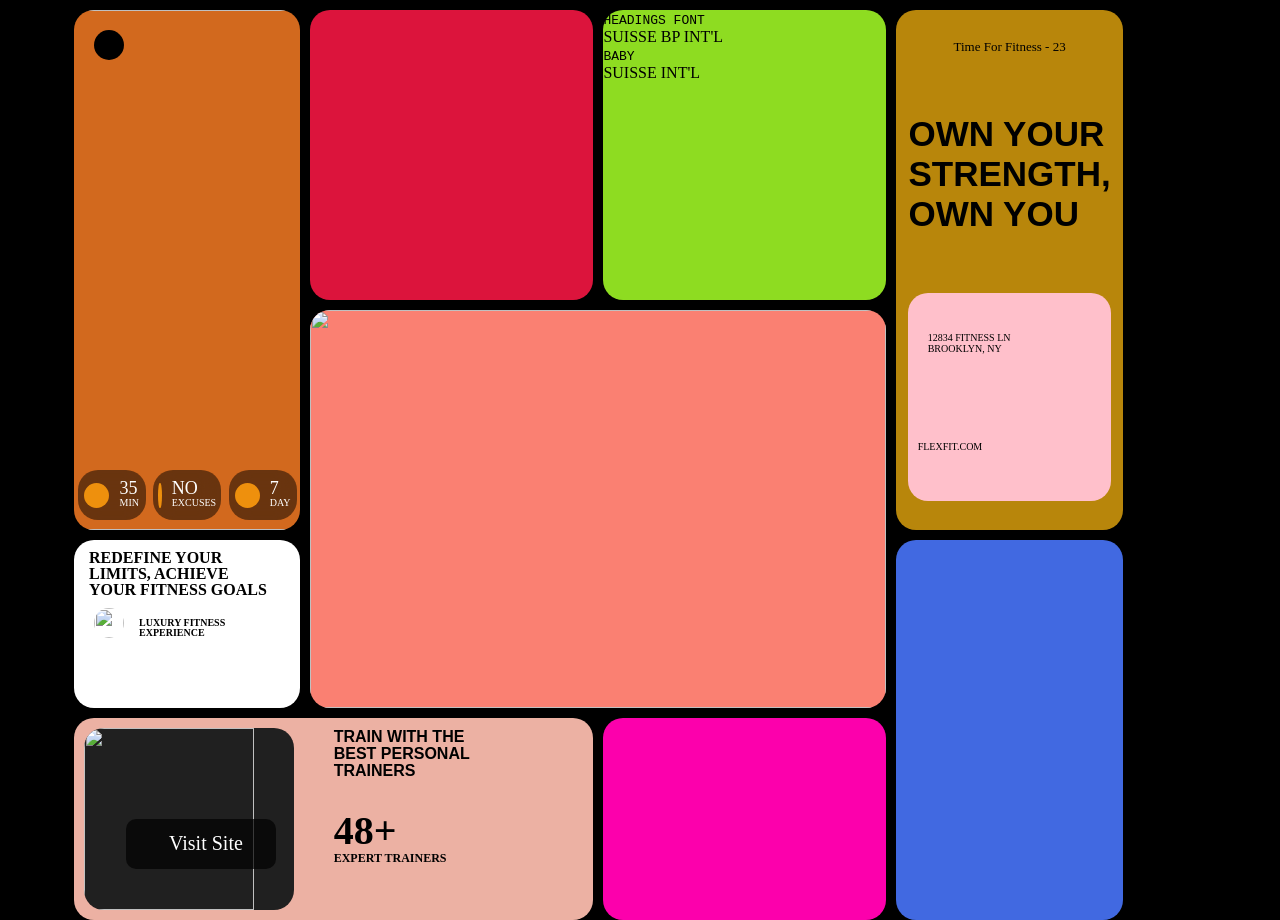
==== Assignment4(2)/index.html @ ecf43197 "Assignment 4 (2)" ====
<!doctype html>
<html lang="en">

<head>
    <meta charset="UTF-8" />
    <meta name="viewport" content="width=device-width, initial-scale=1.0" />
    <title>Assignment 4 (2)</title>
    <link rel="stylesheet" href="style.css" />
    <link href="https://cdn.jsdelivr.net/npm/remixicon@4.9.0/fonts/remixicon.css" rel="stylesheet" />
</head>

<body>
    <div class="main">
        <div class="left-top">
            <div class="circule"></div>
            <img src="https://encrypted-tbn2.gstatic.com/images?q=tbn:ANd9GcQgB3iiZkJInK6s_jejk1eguYAHCkkKk1cqLYfpOcYWpzWCoh1B"
                alt="" />
            <div class="btn-box">
                <div class="box">
                    <i class="ri-fire-line"></i>
                    <p>35<br /><span>MIN</span></p>
                </div>
                <div class="box">
                    <i class="ri-pulse-line"></i>
                    <p>NO<br /><span>EXCUSES</span></p>
                </div>
                <div class="box">
                    <i class="ri-run-fill"></i>
                    <p>7<br /><span>DAY</span></p>
                </div>
            </div>
        </div>
        <div class="left-bottom1">
            <p>
                REDEFINE YOUR <br />
                LIMITS, ACHIEVE <br />
                YOUR FITNESS GOALS
            </p>
            <div class="left-bottom-box">
                <img src="https://encrypted-tbn0.gstatic.com/images?q=tbn:ANd9GcRXr2moz0xskKteFuRRXvpVJm_O5AOAnek_LQ&s"
                    alt="" />
                <p>
                    LUXURY FITNESS <br />
                    EXPERIENCE
                </p>
            </div>
        </div>
        <div class="left-bottom2">
            <div class="left-box">
                <img src="https://encrypted-tbn1.gstatic.com/images?q=tbn:ANd9GcSnwzhNUmCJHcnQ5KroRgB-ZLAJpbOXNQtAFwZA4ZjrXWRe9x-4" alt="" />
                <div class="btn">
                  <i class="ri-arrow-right-up-line"></i>  Visit Site
                </div>
            </div>

            <div class="right-box">
                <p>
                    TRAIN WITH THE<br />
                    BEST PERSONAL<br>TRAINERS
                <div class="pics">
                    <p>48+ <br>
                         <span> EXPERT TRAINERS</span>
                    </p>
                </div>
                </p>
            </div>
        </div>

        <div class="center-top1">
            <div class="lines"></div>
            <p></p>
          
        </div>
        <div class="center-top2">
            <p><samp>HEADINGS FONT</samp><br>
                SUISSE BP INT'L
            </p>
            <p><samp>BABY</samp><br>
                SUISSE INT'L
            </p>
            <div class="progress">

            </div>
        </div>

        <div class="center">
            <img src="https://encrypted-tbn1.gstatic.com/images?q=tbn:ANd9GcSNAF71S7sl3ERvVcHP6KtfRfP3ha_bMHpcjuGQimIciPuGUU3U"
                alt="" />
        </div>

        <div class="bottom"></div>

        <div class="right-top">
            <p>Time For Fitness - 23</p>
            <h3>OWN YOUR<br />STRENGTH,<br />OWN YOU</h3>
            <div class="right-box-div">
                <p>12834 FITNESS LN<br />BROOKLYN, NY</p>
                <p>FLEXFIT.COM</p>
            </div>
        </div>
        <div class="right-bottom"></div>
    </div>
</body>

</html>
---- Assignment4(2)/style.css ----
* {
  padding: 0;
  margin: 0;
  box-sizing: border-box;
}

html,
body {
  height: 100%;
  width: 100%;
  background-color: black;
  display: flex;
  justify-content: center;
}
.main {
  height: 100%;
  width: 90%;
  display: grid;
  grid-template-columns: 20% 25% 25% 20%;
  grid-template-rows: 33% 25% 19% 23%;
  grid-template-areas:
    "left-top center-top1 center-top2 right-top"
    "left-top center center right-top"
    "left-bottom1 center center right-bottom"
    "left-bottom2 left-bottom2 bottom right-bottom ";

  gap: 10px;
  padding: 10px;
}

.left-top {
  background-color: chocolate;
  grid-area: left-top;
  border-radius: 20px;
  overflow: hidden;
  position: relative;
}

.circule {
  height: 30px;
  width: 30px;
  background-color: black;
  border-radius: 50%;
  position: absolute;
  top: 20px;
  left: 20px;
}
.left-top .btn-box {
  width: 100%;
  height: 30px;
  position: absolute;
  bottom: 20px;
  display: flex;
  align-items: center;
  justify-content: space-around;
}
.box {
  width: 30%;
  height: 50px;
  border-radius: 20px;
  background-color: rgba(0, 0, 0, 0.5);
  display: flex;
  align-items: center;
  justify-content: center;
  gap: 10px;
  padding: 5px;
  backdrop-filter: blur(10px);
}

.box p {
  color: white;
  font-size: 18px;
  line-height: 12px;
}
.box p span {
  font-size: 10px;
}
.box i {
  display: flex;
  align-items: center;
  justify-content: center;
  border-radius: 50%;
  height: 25px;
  width: 25px;
  background-color: rgb(238, 144, 13);
}
.left-top img {
  height: 100%;
  width: 400px;
  margin-left: -90px;
}

.left-bottom1 {
  background-color: rgb(255, 255, 255);
  grid-area: left-bottom1;
  border-radius: 20px;
  display: flex;
  flex-direction: column;
  justify-content: flex-start;
  gap: 10px;
  
}

.left-bottom1 p {
  font-size: 16px;
  line-height: 16px;
  padding: 10px 0 0 15px;
  font-weight: 800;
}
.left-bottom-box {
  display: flex;
  align-items: center;
  margin-left: 20px;
}
.left-bottom-box p {
  line-height: 10px;
  font-size: 10px;

}
.left-bottom-box img {
  height: 30px;
  width: 30px;
  border-radius: 50%;
}
.left-bottom2 {
  background-color: #ECB1A3;
  grid-area: left-bottom2;
  border-radius: 20px;
  display: flex;
  align-items: center;
  justify-content: space-between;
  padding: 10px;
}
.left-bottom2 .left-box{
    height: 100%;
    width: 42%;
    background-color: rgb(32, 32, 32);
    border-radius: 20px;
    overflow: hidden;
    position: relative;
} 
.left-box img{
    height: 100%;
    width: 90%;
}

.left-box .btn{
    position: absolute;
    left: 20%;
    top: 50%;
    height: 50px;
    width: 150px;
    background-color: rgba(0, 0, 0, 0.699);
    display: flex;
    align-items: center;
    justify-content: center;
    border-radius: 10px;
    color: white;
    gap: 10px;
    font-size: 20px;
}
.left-box .btn i{
    font-size: 25px;
}

.left-bottom2 .right-box{
    height: 100%;
    width: 50%;
    display: flex;
    flex-direction: column;
    /* align-items: flex-start; */
    justify-content: space-between;
    gap: 20px;
  
}

.right-box > p{
    font-weight: 800;
    line-height: 17px;
    font-family: Arial, Helvetica, sans-serif;

}
.pics > p{
    font-size: 40px;
    font-weight: 800;
    line-height: 18px;
}

.pics span{
    font-size: 12px;

}

.center-top1 {
  background-color: crimson;
  grid-area: center-top1;
  border-radius: 20px;
}
.center-top2 {
  background-color: rgb(142, 220, 33);
  grid-area: center-top2;
  border-radius: 20px;
}

.center {
  background-color: salmon;
  grid-area: center;
  border-radius: 20px;
  overflow: hidden;
}
.center img {
  height: 100%;
  width: 100%;
}

.bottom {
  background-color: rgb(252, 0, 172);
  grid-area: bottom;
  border-radius: 20px;
}

.right-top {
  background-color: darkgoldenrod;
  grid-area: right-top;
  border-radius: 20px;
  display: flex;
  flex-direction: column;
  align-items: center;
  justify-content: space-around;
}

.right-top .right-box-div {
  background-color: pink;
  height: 40%;
  display: flex;
  flex-direction: column;
  justify-content: space-around;
  /* padding: 20px; */
  width: 90%;

  border-radius: 20px;
}

.right-top p {
  font-size: 13px;
}
.right-top h3 {
  font-size: 35px;
  font-family: "Segoe UI", Tahoma, Geneva, Verdana, sans-serif;
}

.right-top .right-box-div p:nth-child(1) {
  font-size: 10px;
  padding: 0 0 0 20px;
}
.right-top .right-box-div p:nth-child(2) {
  font-size: 10px;
  padding: 10px;
}
.right-bottom {
  background-color: royalblue;
  grid-area: right-bottom;
  border-radius: 20px;
}
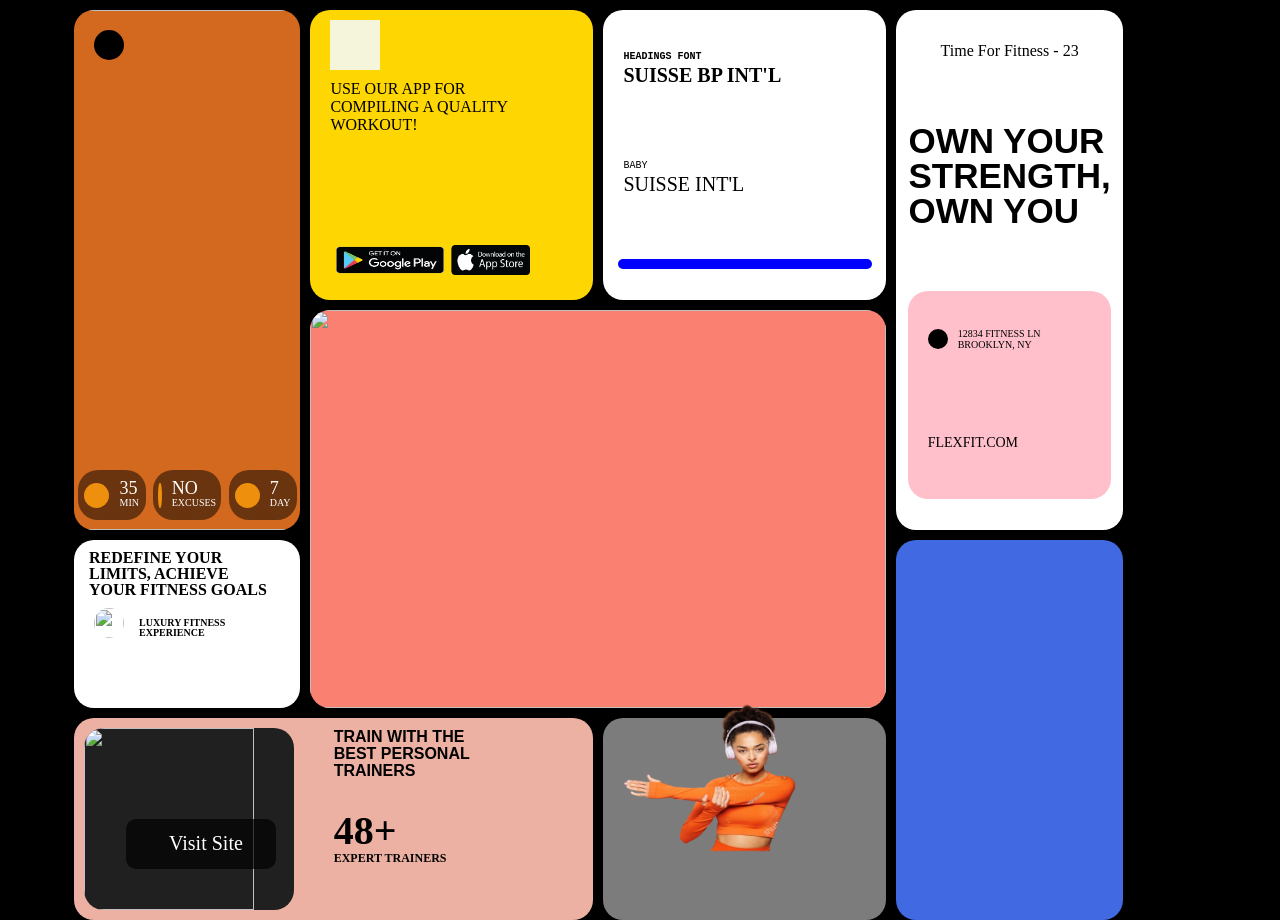
==== commit 84f89ffb: "update Assignment 4 (2)" ====
--- a/Assignment4(2)/index.html
+++ b/Assignment4(2)/index.html
@@ -68,8 +68,15 @@
 
         <div class="center-top1">
             <div class="lines"></div>
-            <p></p>
-          
+            <p>USE OUR APP FOR <br>
+COMPILING A QUALITY <br>
+WORKOUT!</p>
+
+<div class="play-logo">
+    <img src="pngwing.com (1).png" alt="play store">
+    <img src="pngwing.com (2).png" alt="Apple store">
+</div>
+        
         </div>
         <div class="center-top2">
             <p><samp>HEADINGS FONT</samp><br>
@@ -79,7 +86,10 @@
                 SUISSE INT'L
             </p>
             <div class="progress">
-
+<div class="color1"></div>
+<div class="color2"></div>
+<div class="color3"></div>
+<div class="color4"></div>
             </div>
         </div>
 
@@ -88,13 +98,15 @@
                 alt="" />
         </div>
 
-        <div class="bottom"></div>
+        <div class="bottom">
+            <img src="stock-photo-young-strong-fitness-trainer-instructor-sporty-woman-sportswoman-wear-headphones-orange-clothes-2664590965-removebg-preview.png" alt="">
+        </div>
 
         <div class="right-top">
             <p>Time For Fitness - 23</p>
             <h3>OWN YOUR<br />STRENGTH,<br />OWN YOU</h3>
             <div class="right-box-div">
-                <p>12834 FITNESS LN<br />BROOKLYN, NY</p>
+                <div class="para"><i class="ri-map-pin-line"></i>12834 FITNESS LN<br />BROOKLYN, NY</div>
                 <p>FLEXFIT.COM</p>
             </div>
         </div>
--- a/Assignment4(2)/style.css
+++ b/Assignment4(2)/style.css
@@ -192,15 +192,98 @@
 }
 
 .center-top1 {
-  background-color: crimson;
+  background-color: #FED703;
   grid-area: center-top1;
   border-radius: 20px;
+  display: flex;
+  flex-direction: column;
+  align-items: flex-start;
+  justify-content: flex-start;
+  padding-left: 20px;
+  position: relative;
+  gap: 10px;
+}
+.lines{
+    margin-top: 10px;
+    height: 50px;
+    width:50px;
+    background-color: beige;
+}
+.center-top1 .play-logo{
+    display: flex;
+    align-items: center;
+    justify-content: space-around;
+    position: absolute;
+    bottom: -10px;
+}
+
+.play-logo img:nth-child(1){
+    height: 100px;
+    width: 120px;
+}
+.play-logo img:nth-child(2){
+    height: 30px;
+    width: 80px;
 }
 .center-top2 {
-  background-color: rgb(142, 220, 33);
+  background-color: rgb(255, 255, 255);
   grid-area: center-top2;
   border-radius: 20px;
-}
+  display: flex;
+  justify-content: space-around;
+  flex-direction: column;
+}
+
+.center-top2 p:nth-child(2) samp{
+    font-size: 10px;
+}
+.center-top2 p:nth-child(2) {
+    padding-left:20px ;
+    font-size: 20px;
+}
+.center-top2 p:nth-child(1) samp{
+    font-size: 10px;
+}
+.center-top2 p:nth-child(1) {
+    padding-left:20px ;
+    font-size: 20px;
+    font-weight: bolder;
+}
+
+.center-top2 .progress{
+    height: 10px;
+    width: 90%;
+    justify-self: center;
+    align-self: center;
+    border-radius: 10px;
+    display: flex;
+    background: blue;
+}
+/* 
+.progress .color1{
+    border-radius: 10px;
+    height: 100%;
+    width: 20%;
+}
+.progress .color2{
+    background: rgb(255, 0, 187);
+    border-radius: 10px;
+    height: 100%;
+    width: 20%;
+}
+.progress .color3{
+    background: rgb(255, 255, 0);
+    border-top-left-radius: 10px;
+    height: 100%;
+    width: 20%;
+}
+.progress .color4{
+    background: rgb(0, 255, 106);
+    border-radius: 10px;
+    height: 100%;
+    width: 20%;
+} */
+
 
 .center {
   background-color: salmon;
@@ -214,13 +297,22 @@
 }
 
 .bottom {
-  background-color: rgb(252, 0, 172);
+  background-color: rgb(125, 124, 125);
   grid-area: bottom;
   border-radius: 20px;
+  position: relative;
+  
+}
+.bottom img{
+    height: 165px;
+    width: 250px;
+    position: absolute;
+    top: -17px;
+    left: 0;
 }
 
 .right-top {
-  background-color: darkgoldenrod;
+  background-color: rgb(255, 255, 255);
   grid-area: right-top;
   border-radius: 20px;
   display: flex;
@@ -235,26 +327,37 @@
   display: flex;
   flex-direction: column;
   justify-content: space-around;
-  /* padding: 20px; */
   width: 90%;
-
-  border-radius: 20px;
-}
-
-.right-top p {
-  font-size: 13px;
+  border-radius: 20px;
+}
+
+.right-top .para {
+ display: flex;
+ align-items: center;
+ justify-content: flex-start;
+ gap: 10px;
+}
+
+.right-box-div .para i{
+    padding: 10px;
+    font-size: 25px;
+    color: rgb(255, 179, 0);
+    background-color: black;
+    border-radius: 50%;
 }
 .right-top h3 {
   font-size: 35px;
+ line-height: 35px;
   font-family: "Segoe UI", Tahoma, Geneva, Verdana, sans-serif;
 }
 
-.right-top .right-box-div p:nth-child(1) {
+.right-top .right-box-div .para {
   font-size: 10px;
   padding: 0 0 0 20px;
 }
 .right-top .right-box-div p:nth-child(2) {
-  font-size: 10px;
+  font-size: 14px;
+  margin-left: 10px;
   padding: 10px;
 }
 .right-bottom {
